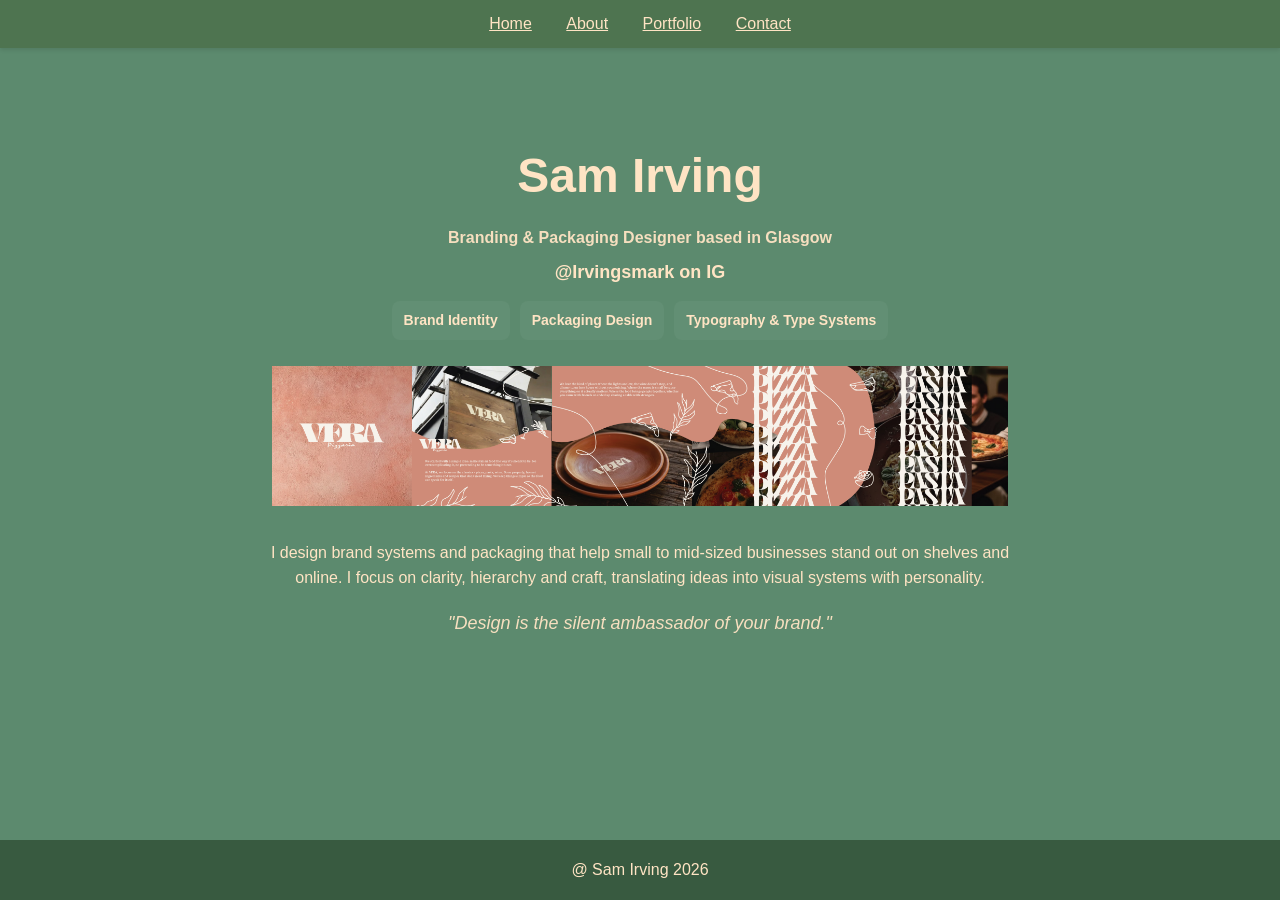
==== index.html @ fda6eb03 "Add files via upload" ====
<!DOCTYPE html>
<html>
</head>
    <title>Sam Irving</title>
    <link rel="stylesheet" href="style.css">
    <link rel="icon" href="favicon.svg" type="image/svg+xml">
      <meta name="description" content="A portfolio showcasing the branding and packaging design work of Sam Irving, a digital design student. Explore a selection of projects that highlight creativity and design skills in the field of branding.">
</head>

<body>

    <header>

    <nav>
        <a href="index.html">Home</a>
        <a href="about.html">About</a>
        <a href="portfolio.html">Portfolio</a>
        <a href="contact.html">Contact</a>
    </nav>
</header>


<main>
    <h1 id="Home">Sam Irving</h1>
    <p class="tagline">Branding &amp; Packaging Designer based in Glasgow</p>

    <a class="insta-link" href="https://instagram.com/irvingsmark" target="_blank">@Irvingsmark on IG</a>

    <div class="services">
      <div class="service">Brand Identity</div>
      <div class="service">Packaging Design</div>
      <div class="service">Typography &amp; Type Systems</div>
    </div>

    <section class="carousels">

      <div class="carousel" data-autoplay="true">
        <div class="carousel-track">
          <div class="carousel-slide"><img src="images/vera1.png" alt="project 1"></div>
          <div class="carousel-slide"><img src="images/vera2.png" alt="project 1"></div>
          <div class="carousel-slide"><img src="images/vera3.png" alt="project 1"></div>
          <div class="carousel-slide"><img src="images/vera4.png" alt="project 1"></div>
          <div class="carousel-slide"><img src="images/vera5.png" alt="project 1"></div>
          <div class="carousel-slide"><img src="images/vera6.png" alt="project 1"></div>
          <div class="carousel-slide"><img src="images/vera7.png" alt="project 1"></div>
          <div class="carousel-slide"><img src="images/vera8.png" alt="project 1"></div>
          <div class="carousel-slide"><img src="images/vera9.png" alt="project 1"></div>
          <div class="carousel-slide"><img src="images/vera10.png" alt="project 1"></div>
        </div>
        <div class="dots"></div>
      </div>

    </section>

    <p class="intro">I design brand systems and packaging that help small to mid-sized businesses stand out on shelves and online. I focus on clarity, hierarchy and craft, translating ideas into visual systems with personality.</p>

    <blockquote class="quote">"Design is the silent ambassador of your brand."</blockquote>

    </main>

    <footer>@ Sam Irving 2026</footer>

    <script src="script.js"></script>

</body>
</html>
---- style.css ----
body {
    font-family: Arial, Helvetica, sans-serif;
    background-color: rgb(92, 138, 110);
    text-align: center;
    text-decoration: solid;
    padding: 40px;
    padding-bottom: 80px; 
}


header {
    position: fixed;
    top: 0;
    left: 0;
    width: 100%;
    background-color: rgb(78, 116, 80); 
    z-index: 1000;
    box-shadow: 0 2px 4px rgba(0,0,0,0.1);
}

header nav {
    margin: 0;
    padding: 15px 0;
}

main {
    margin-top: 90px; 
    color: bisque;
    font-size: 18px;
    line-height: 1.6;
}

main img{

    max-width: 100%;
    height: auto;

}

main h1 {
    font-size: 48px;
    margin: 0 0 10px 0;
    color: bisque;
}

/* Tagline under the main title */
.tagline {
    color: bisque;
    margin-top: 6px;
    margin-bottom: 8px;
    font-size: 16px;
    font-weight: 600;
    opacity: 0.95;
}

/* Service boxes */
.services {
    display: flex;
    gap: 10px;
    justify-content: center;
    margin: 14px 0 18px 0;
}
.service {
    background: rgba(255,255,255,0.04);
    padding: 8px 12px;
    border-radius: 8px;
    color: bisque;
    font-weight: 600;
    font-size: 14px;
}

/* Intro paragraph and quote */
.intro {
    color: bisque;
    max-width: 760px;
    margin: 18px auto;
    font-size: 16px;
}
.quote {
    color: bisque;
    margin-top: 12px;
    font-style: italic;
    opacity: 0.95;
}

footer {
    position: fixed;
    left: 0;
    bottom: 0;
    width: 100%;
    height: 60px;
    background-color: rgb(56, 90, 64); 
    color: bisque; 
    display: flex;
    align-items: center;
    justify-content: center;
    z-index: 1000;
}

nav {
    margin-bottom: 50px;
    background-color: rgb(78, 116, 80);
    text-align: center;
    
}

nav a {
    margin: 0 15px;
    color: rgb(78, 116, 80);
}

nav a {
    color: bisque;
}

/* Page smooth scrolling for anchor links */
html {
    scroll-behavior: smooth;
}

/* Carousel layout: compact horizontal thumbnails */
.carousels {
    display: flex;
    flex-direction: column;
    gap: 28px;
    align-items: center;
}

.carousel {
    max-width: 760px; /* overall carousel width */
    width: 90%;
    margin: 0 auto;
    position: relative;
    background: transparent;
    padding: 8px 12px;
    box-sizing: border-box;
}

.carousel-track {
    display: flex;
    gap: 0; /* no gaps between slides */
    overflow-x: auto; /* allow horizontal scrolling */
    overflow-y: hidden;
    align-items: stretch;
    /* optionally allow smooth scrolling if JS not present */
    scroll-behavior: smooth; /* smooth when programmatically scrolled */
    scroll-snap-type: x mandatory; /* snap to slides */
    -webkit-overflow-scrolling: touch;
}

.carousel-slide {
    flex: 0 0 auto; /* width determined by image */
    display: block;
    scroll-snap-align: start;
}

.carousel-slide img {
    width: 100%;
    height: 140px;
    object-fit: cover;
    display: block;
    border-radius: 0; /* no rounding so edges meet */
    box-shadow: none; /* remove gap-looking shadows */
    margin: 0;
}

/* Prev/Next buttons */
.carousel .prev,
.carousel .next {
    position: absolute;
    top: 50%;
    transform: translateY(-50%);
    background-color: rgba(0,0,0,0.45);
    color: #fff;
    border: none;
    width: 34px;
    height: 34px;
    border-radius: 50%;
    display: flex;
    align-items: center;
    justify-content: center;
    cursor: pointer;
    z-index: 10;
}
.carousel .prev { left: 8px; }
.carousel .next { right: 8px; }
.carousel .prev:focus,
.carousel .next:focus { outline: 2px solid bisque; }

/* Dots container */
.carousel .dots {
    margin-top: 8px;
    display: flex;
    gap: 8px;
    justify-content: center;
}
.carousel .dots button {
    width: 10px;
    height: 10px;
    border-radius: 50%;
    border: none;
    background: rgba(255,255,255,0.35);
    cursor: pointer;
}
.carousel .dots button.active { background: bisque; }

/* Optional: hide native scrollbars for WebKit and Firefox */
.carousel-track::-webkit-scrollbar { height: 8px; }
.carousel-track::-webkit-scrollbar-thumb { background: rgba(0,0,0,0.12); border-radius: 4px; }
.carousel-track { scrollbar-width: thin; scrollbar-color: rgba(0,0,0,0.12) transparent; }

/* Instagram link: match surrounding text color */
.insta-link {
    color: inherit;
    text-decoration: none;
    font-weight: 600;
}

.insta-link:hover { text-decoration: underline; opacity: 0.95; }

/* Full-width page images used on About/Contact pages */
.page-image {
    width: 100%;
    max-width: 920px;
    height: auto;
    display: block;
    margin: 18px auto 8px auto;
    border-radius: 6px;
    object-fit: cover;
    box-shadow: 0 2px 6px rgba(0,0,0,0.12);
}

/* Smaller variants and crop helpers */
.page-image--small {
    max-width: 480px; /* much smaller */
    width: 90%;
    height: 200px; /* fixed height so image is cropped to fit */
    object-fit: cover;
    display: block;
    margin: 12px auto;
}

/* Crop the image to show the top area and hide the bottom */
.page-image.crop-top {
    object-position: top center; /* show top; crop bottom */
    height: 160px; /* increase/decrease to crop more/less */
}

/* Responsive adjustments */
@media (max-width: 640px) {
    .carousel {
        max-width: 100%;
        padding: 6px;
    }
    .carousel-slide { flex: 0 0 140px; }
    .carousel-slide img { height: 112px; }
}
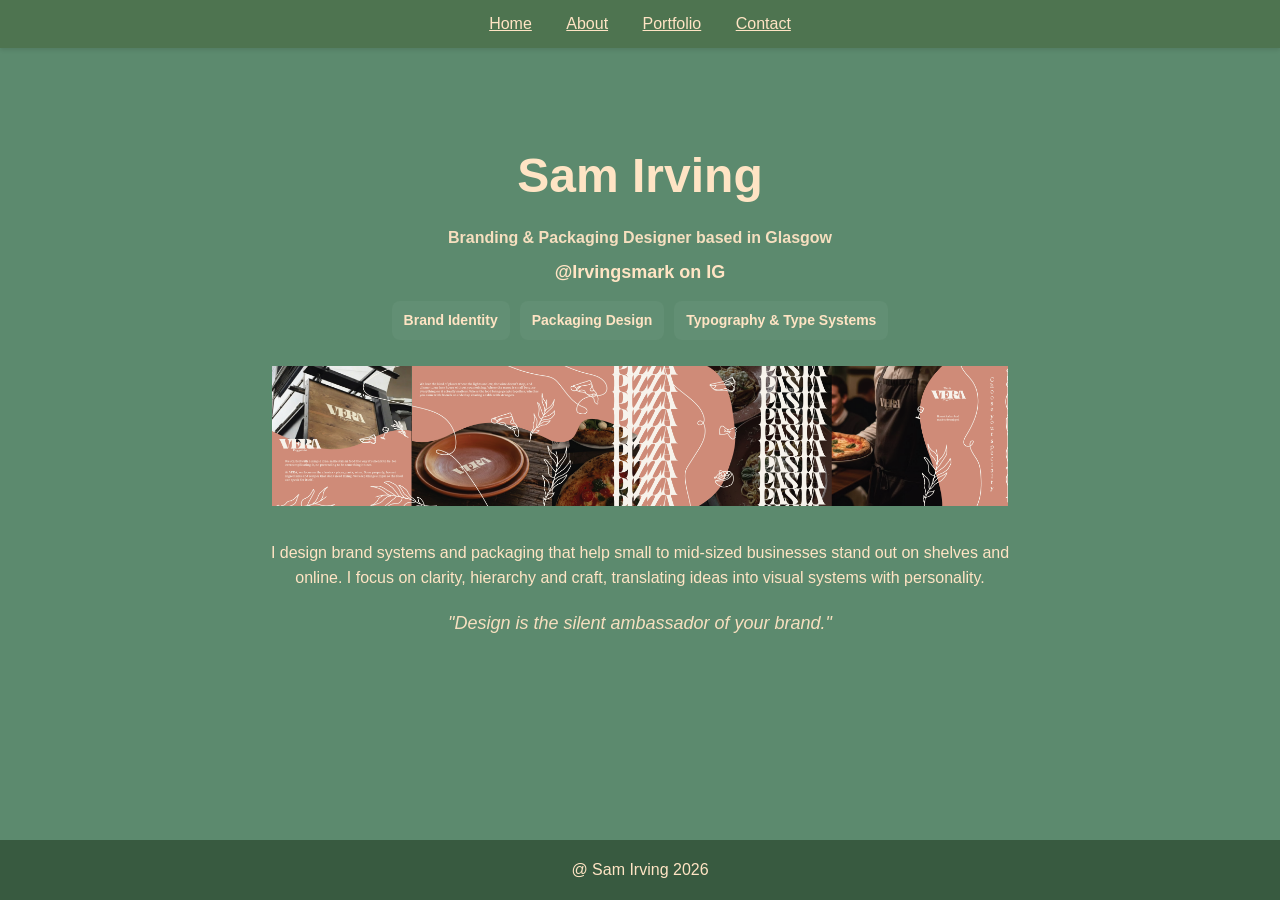
==== commit fa18824c: "Add files via upload" ====
--- a/index.html
+++ b/index.html
@@ -2,6 +2,8 @@
 <html>
 </head>
     <title>Sam Irving</title>
+      <meta charset="utf-8">
+  <meta name="viewport" content="width=device-width, initial-scale=1">
     <link rel="stylesheet" href="style.css">
     <link rel="icon" href="favicon.svg" type="image/svg+xml">
       <meta name="description" content="A portfolio showcasing the branding and packaging design work of Sam Irving, a digital design student. Explore a selection of projects that highlight creativity and design skills in the field of branding.">
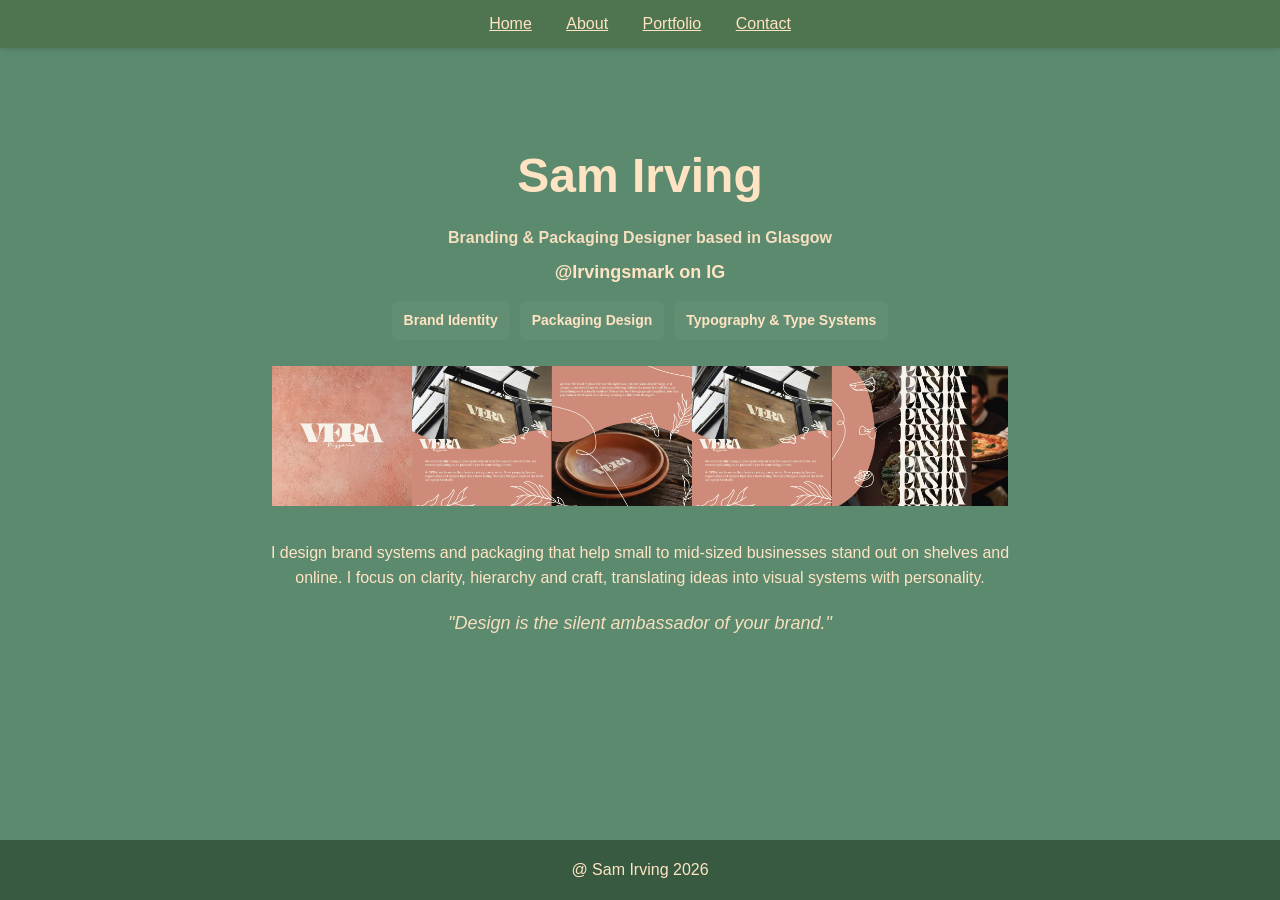
==== commit c4c4279d: "Add files via upload" ====
--- a/index.html
+++ b/index.html
@@ -1,6 +1,6 @@
 <!DOCTYPE html>
-<html>
-</head>
+<html lang="en">
+<head>
     <title>Sam Irving</title>
       <meta charset="utf-8">
   <meta name="viewport" content="width=device-width, initial-scale=1">
@@ -38,14 +38,14 @@
 
       <div class="carousel" data-autoplay="true">
         <div class="carousel-track">
-          <div class="carousel-slide"><img src="images/vera1.png" alt="project 1"></div>
-          <div class="carousel-slide"><img src="images/vera2.png" alt="project 1"></div>
-          <div class="carousel-slide"><img src="images/vera3.png" alt="project 1"></div>
-          <div class="carousel-slide"><img src="images/vera4.png" alt="project 1"></div>
-          <div class="carousel-slide"><img src="images/vera5.png" alt="project 1"></div>
+          <div class="carousel-slide"><img src="images/vera1.webp" alt="project 1"></div>
+          <div class="carousel-slide"><img src="images/vera2.webp" alt="project 1"></div>
+          <div class="carousel-slide"><img src="images/vera3.webp" alt="project 1"></div>
+          <div class="carousel-slide"><img src="images/vera4.webp" alt="project 1"></div>
+          <div class="carousel-slide"><img src="images/vera5.webp" alt="project 1"></div>
           <div class="carousel-slide"><img src="images/vera6.png" alt="project 1"></div>
           <div class="carousel-slide"><img src="images/vera7.png" alt="project 1"></div>
-          <div class="carousel-slide"><img src="images/vera8.png" alt="project 1"></div>
+          <div class="carousel-slide"><img src="images/vera8.webp" alt="project 1"></div>
           <div class="carousel-slide"><img src="images/vera9.png" alt="project 1"></div>
           <div class="carousel-slide"><img src="images/vera10.png" alt="project 1"></div>
         </div>
